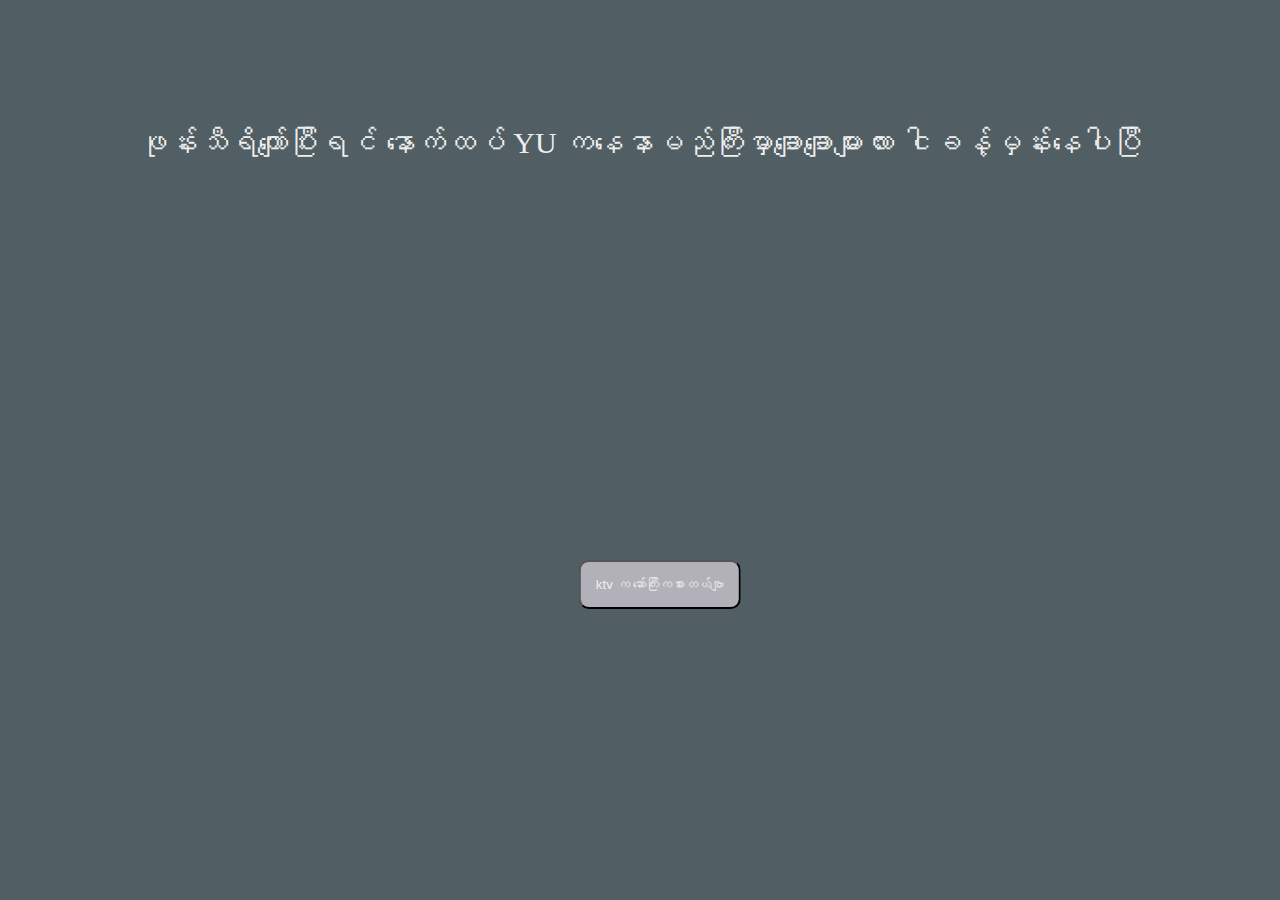
==== index.html @ b7f6ea70 "Rename apm.html to index.html" ====
<!DOCTYPE html>
<html lang="en">
<head>
    <meta charset="UTF-8">
    <meta http-equiv="X-UA-Compatible" content="IE=edge">
    <meta name="viewport" content="width=device-width, initial-scale=1.0">
    <title>APM</title>
    <link rel="stylesheet" href="styles.css">
    <script src="scripts.js"></script>
</head>
<body>
    <div id="quote"></div>
    <div id="button_frame"></div>
    
</body>
</html>
---- styles.css ----
body {
    text-align:center;
    font-size:30px;
    background:#515E63;
    color:#EEEEEE;
}

#quote {
    margin: 10%;
}

#button {
    background:#B2B1B9;
    color: #EEEEEE;
    border-radius: 10px;
    padding:15px;
    margin:20px;
    position:absolute;
    left:50%;
    top:60%;
    transform: translateX(-50%)
}
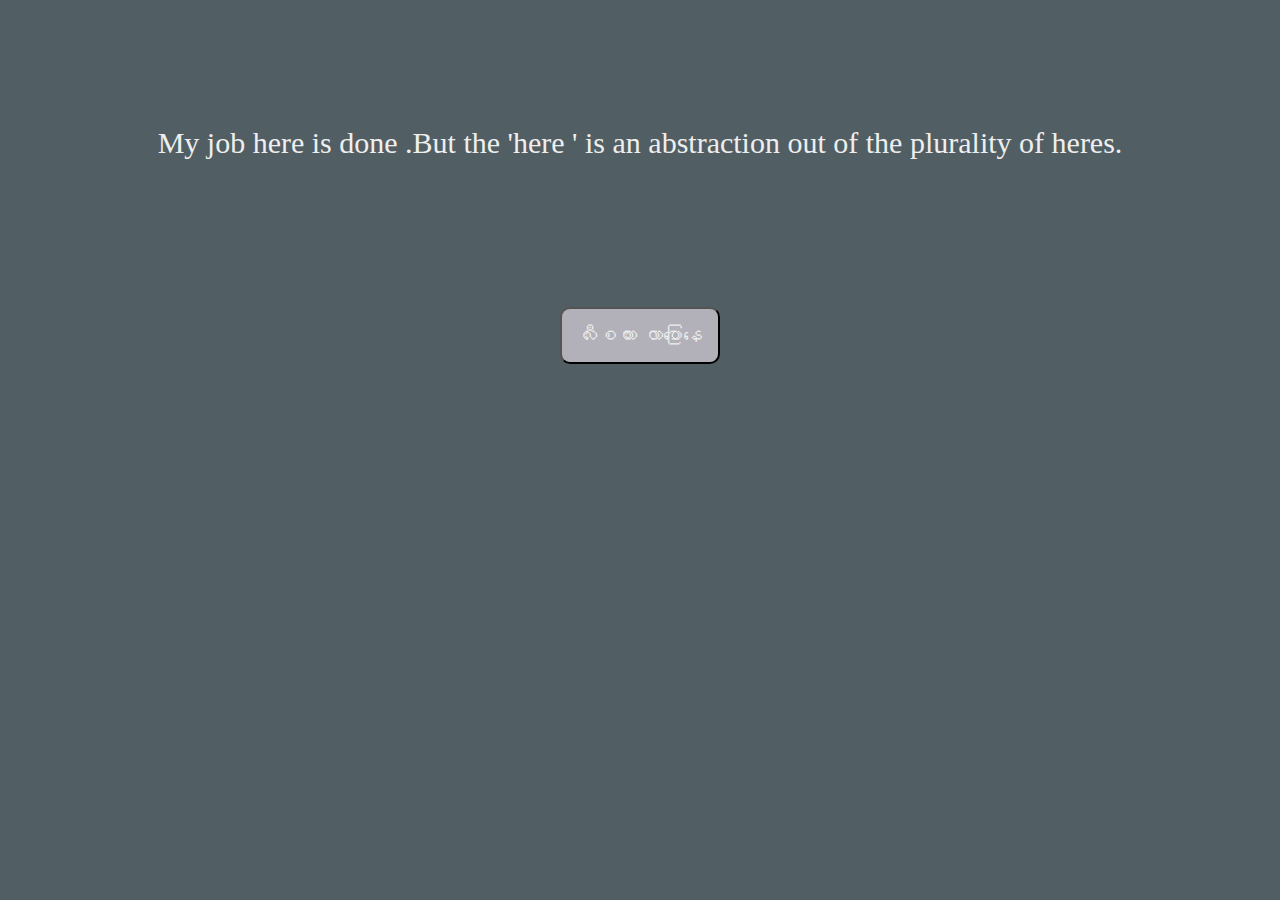
==== commit 33d931b5: "Update index.html" ====
--- a/index.html
+++ b/index.html
@@ -4,13 +4,12 @@
     <meta charset="UTF-8">
     <meta http-equiv="X-UA-Compatible" content="IE=edge">
     <meta name="viewport" content="width=device-width, initial-scale=1.0">
-    <title>APM</title>
+    <title>random apm quotes</title>
     <link rel="stylesheet" href="styles.css">
     <script src="scripts.js"></script>
 </head>
 <body>
     <div id="quote"></div>
     <div id="button_frame"></div>
-    
 </body>
 </html>
--- a/styles.css
+++ b/styles.css
@@ -12,11 +12,8 @@
 #button {
     background:#B2B1B9;
     color: #EEEEEE;
+    font-size:20px;
     border-radius: 10px;
     padding:15px;
     margin:20px;
-    position:absolute;
-    left:50%;
-    top:60%;
-    transform: translateX(-50%)
-}+}
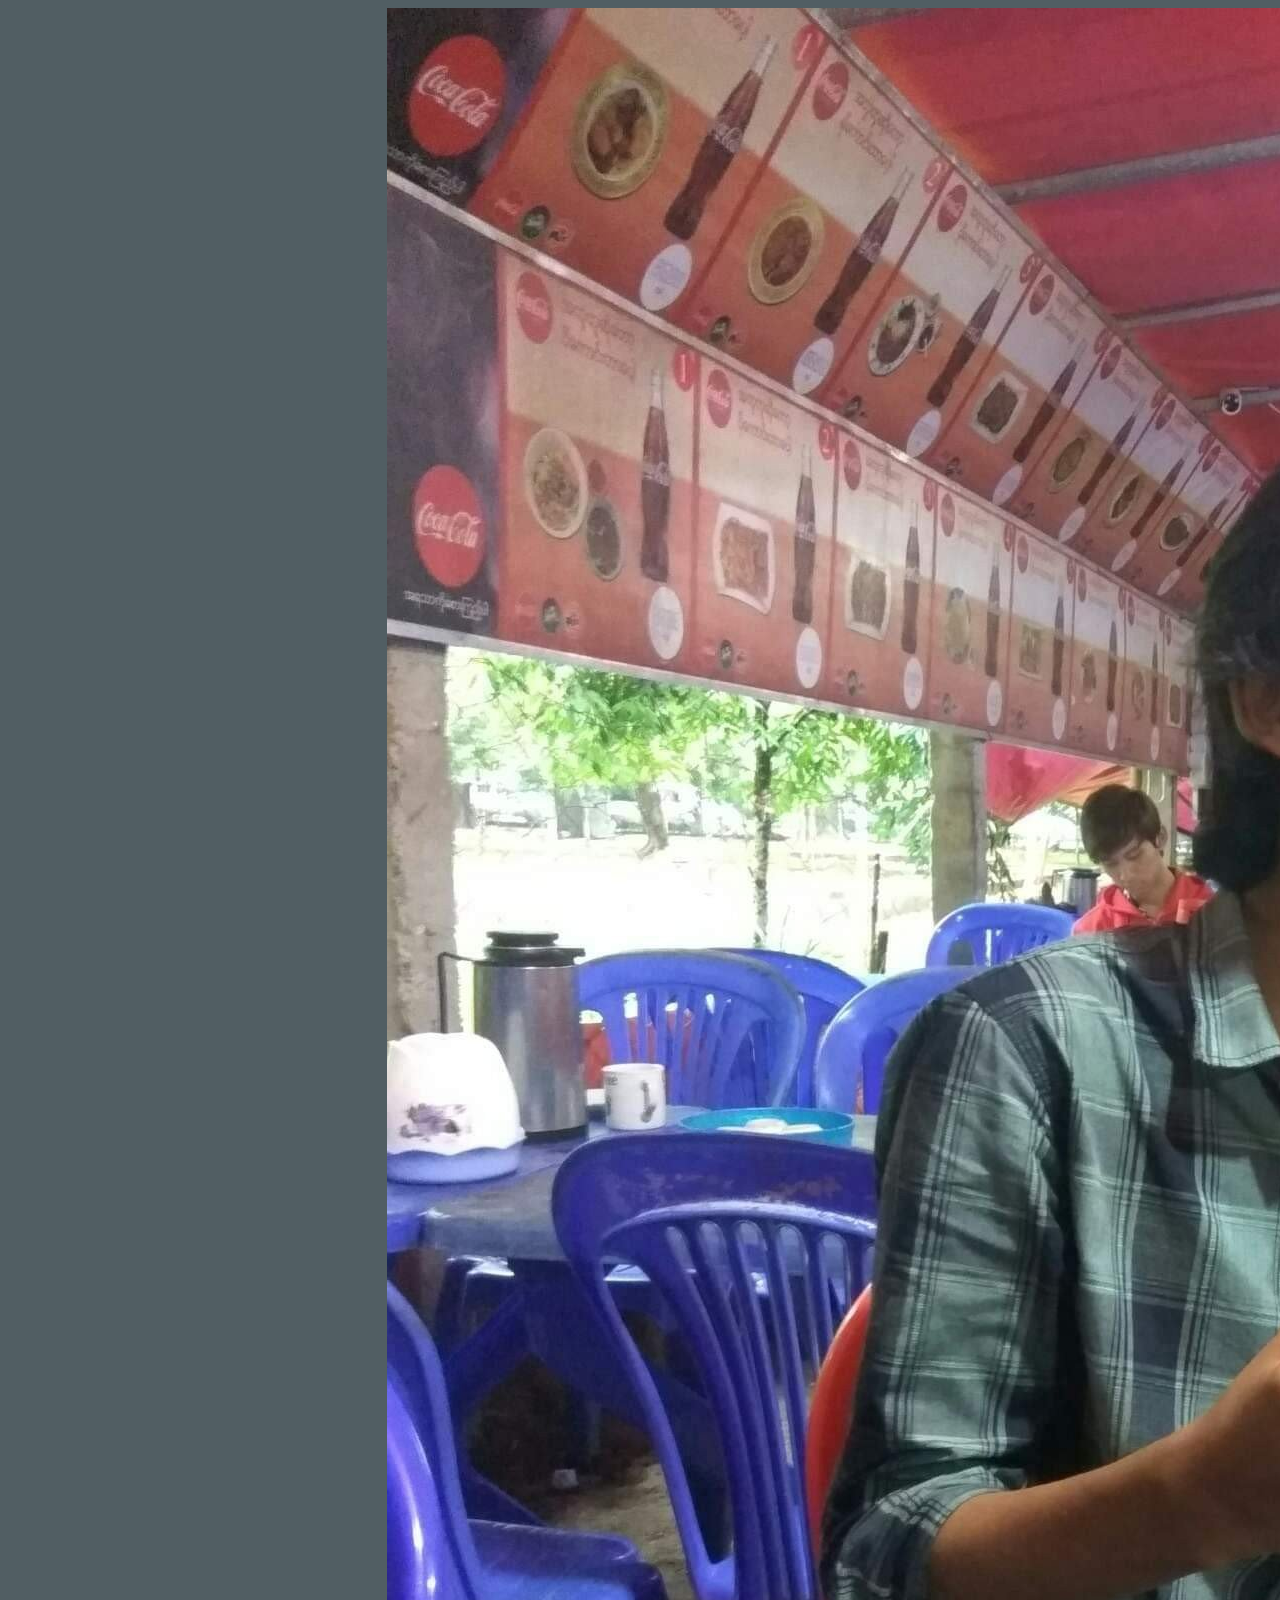
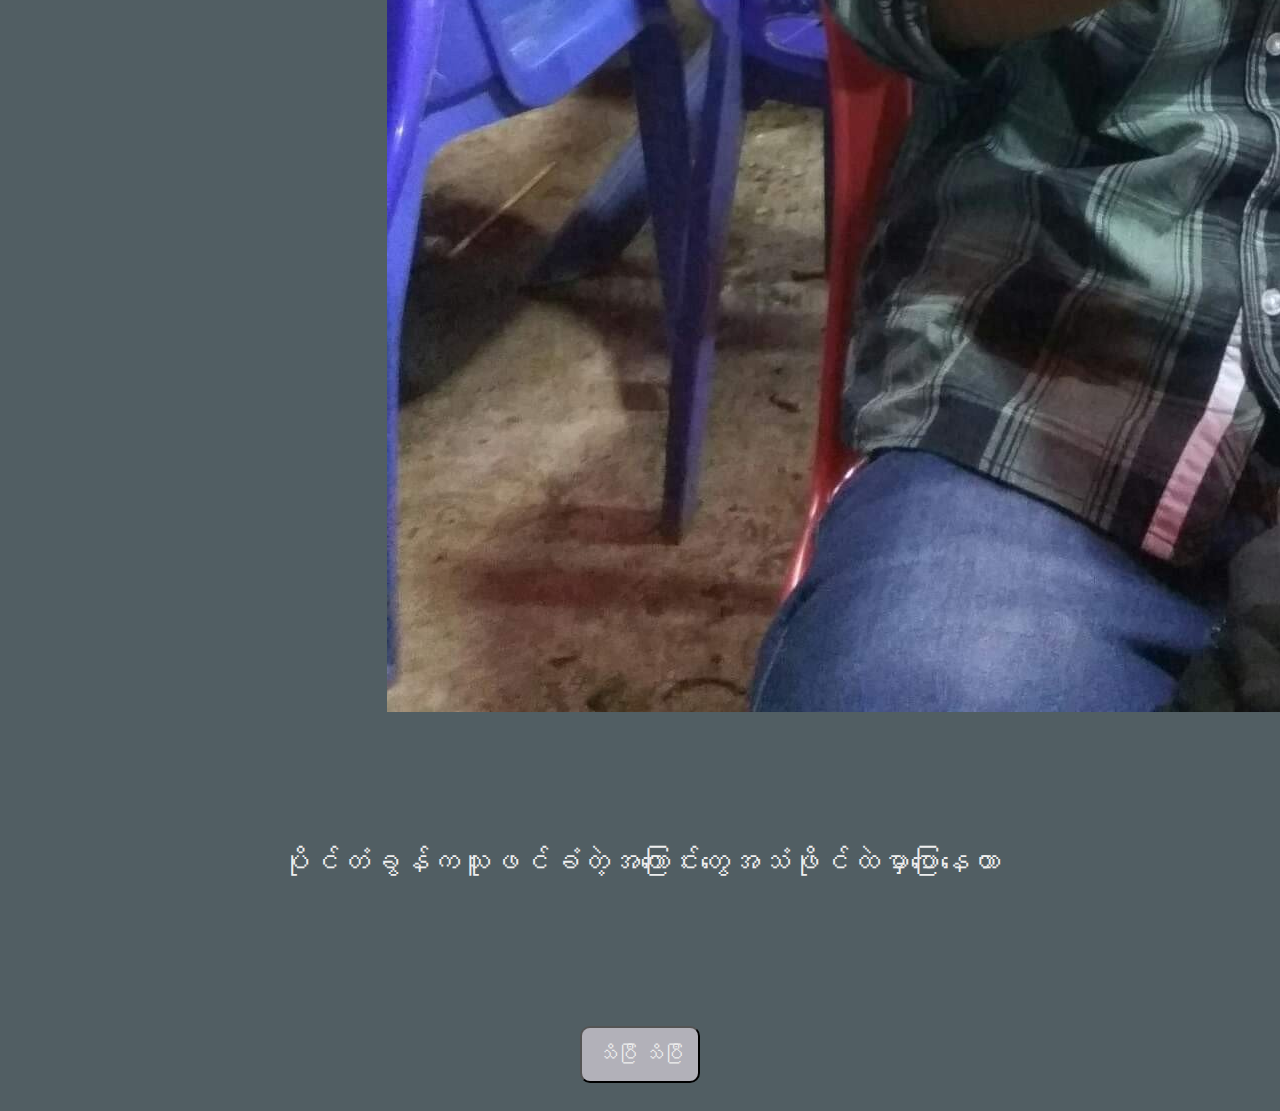
==== commit d01b8ab8: "updated" ====
--- a/index.html
+++ b/index.html
@@ -1,15 +1,16 @@
 <!DOCTYPE html>
 <html lang="en">
-<head>
-    <meta charset="UTF-8">
-    <meta http-equiv="X-UA-Compatible" content="IE=edge">
-    <meta name="viewport" content="width=device-width, initial-scale=1.0">
+  <head>
+    <meta charset="UTF-8" />
+    <meta http-equiv="X-UA-Compatible" content="IE=edge" />
+    <meta name="viewport" content="width=device-width, initial-scale=1.0" />
     <title>random apm quotes</title>
-    <link rel="stylesheet" href="styles.css">
+    <link rel="stylesheet" href="styles.css" />
     <script src="scripts.js"></script>
-</head>
-<body>
+  </head>
+  <body>
+    <div id="image"></div>
     <div id="quote"></div>
     <div id="button_frame"></div>
-</body>
+  </body>
 </html>
--- a/styles.css
+++ b/styles.css
@@ -3,6 +3,10 @@
     font-size:30px;
     background:#515E63;
     color:#EEEEEE;
+}
+
+#image {
+    margin:0 30% 0;
 }
 
 #quote {
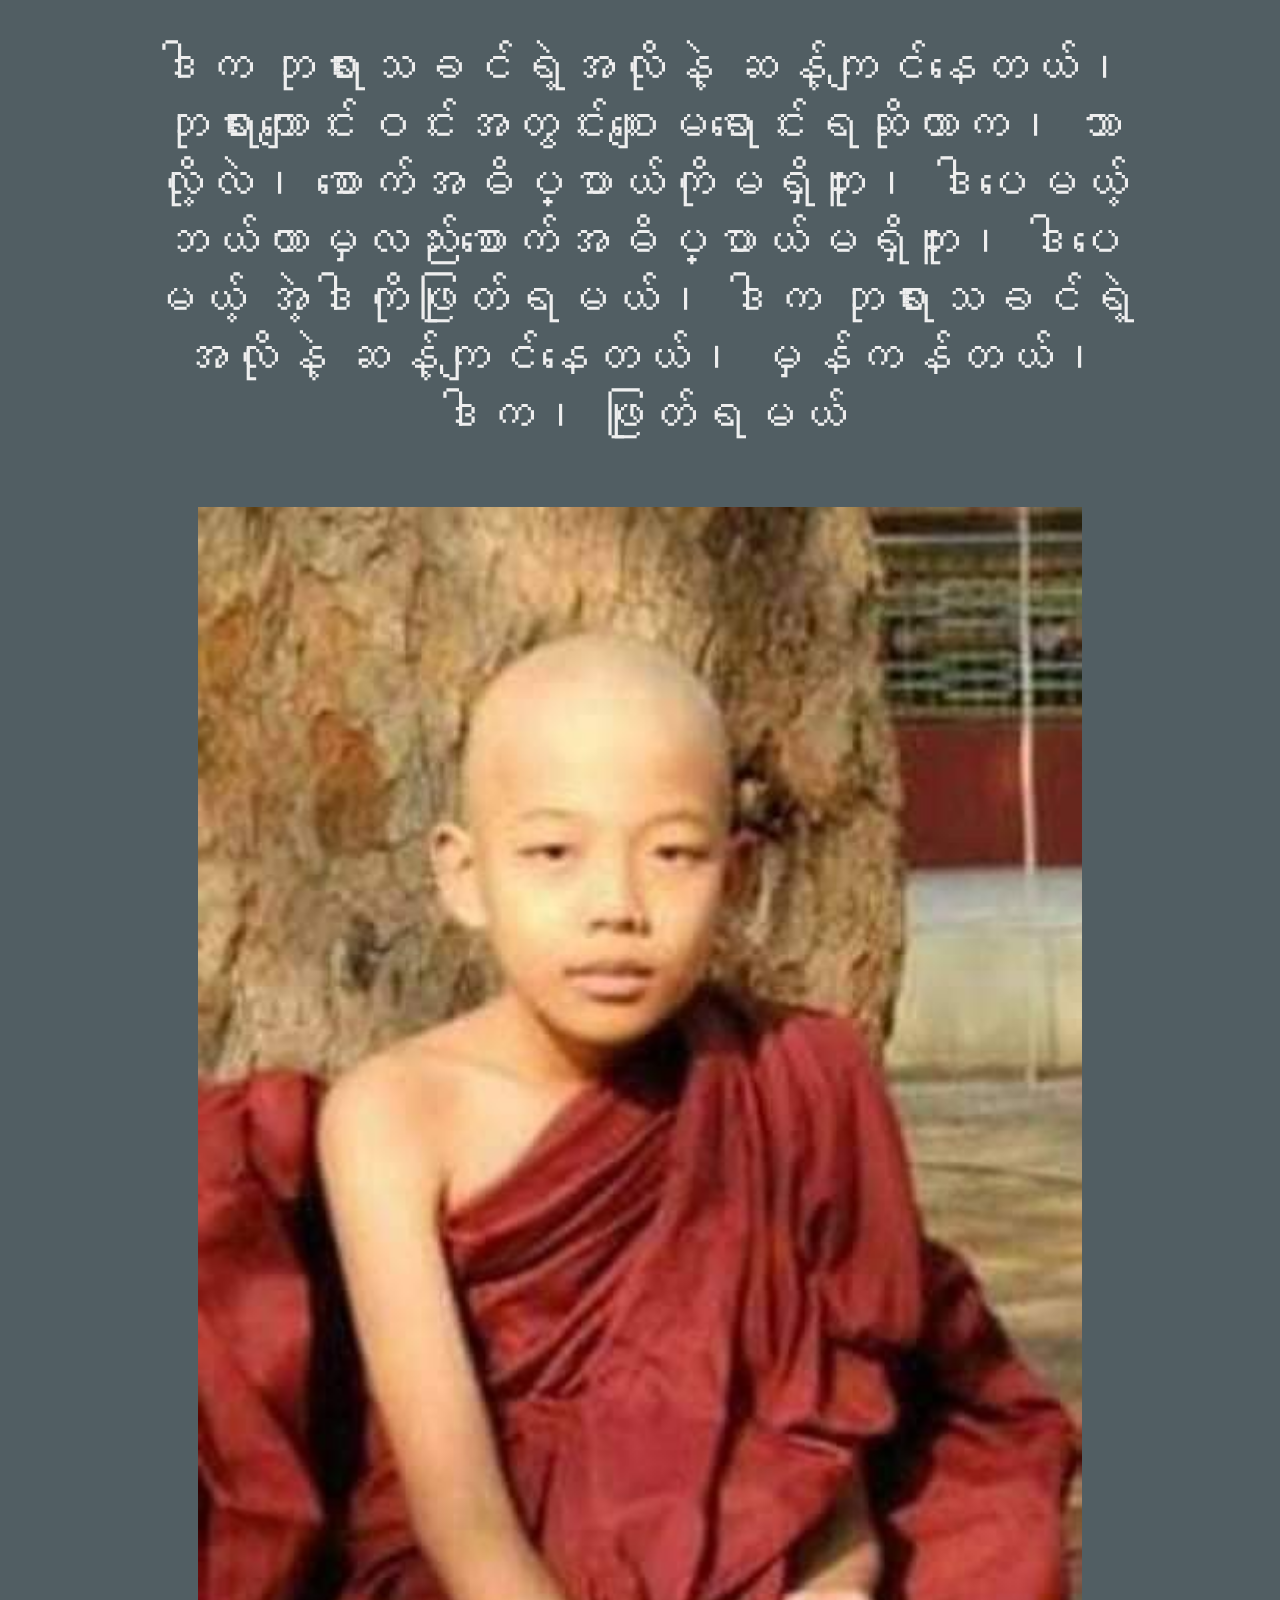
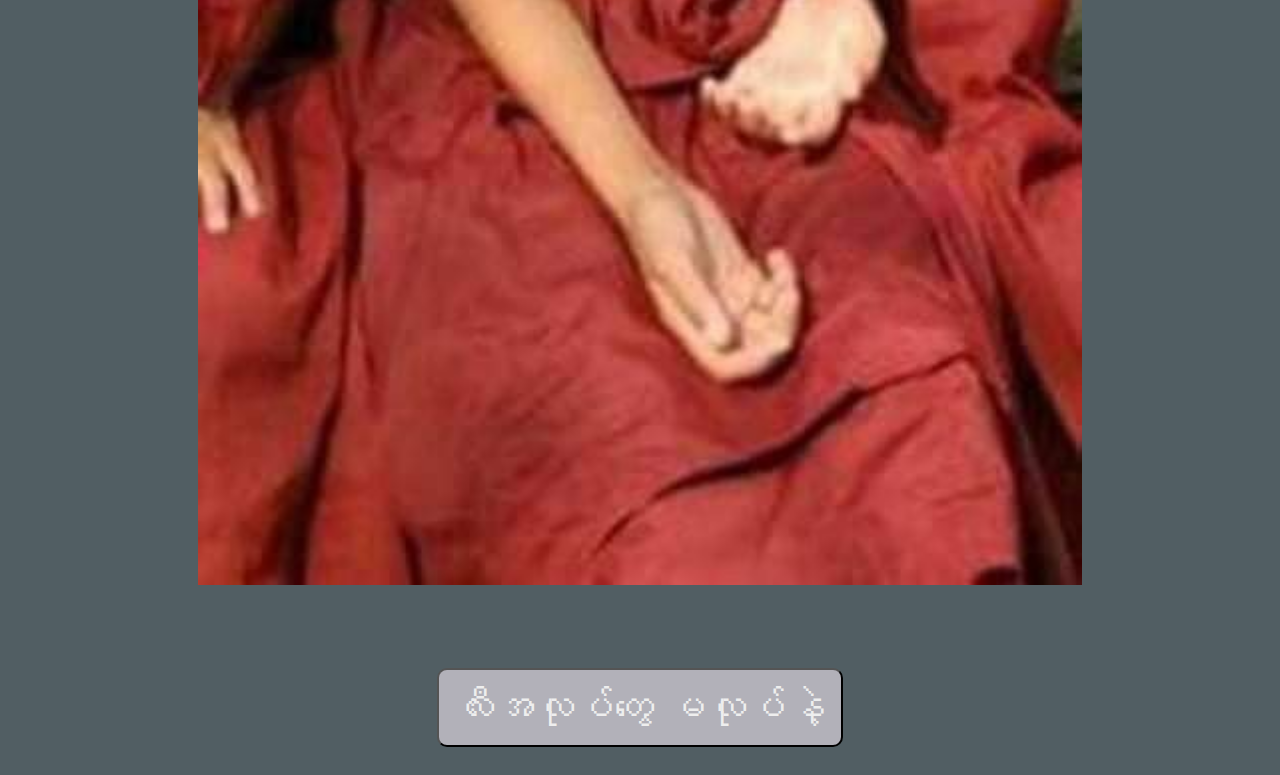
==== commit 4370e26b: "changed css" ====
--- a/index.html
+++ b/index.html
@@ -9,8 +9,9 @@
     <script src="scripts.js"></script>
   </head>
   <body>
+    
+    <div id="quote"></div>
     <div id="image"></div>
-    <div id="quote"></div>
     <div id="button_frame"></div>
   </body>
 </html>
--- a/styles.css
+++ b/styles.css
@@ -5,18 +5,21 @@
     color:#EEEEEE;
 }
 
-#image {
-    margin:0 30% 0;
+img {
+    width:70%;
+    display: block;
+    margin: 5% auto;
 }
 
 #quote {
-    margin: 10%;
+    margin: 3% 10%;
+    font-size: 50px;
 }
 
 #button {
     background:#B2B1B9;
     color: #EEEEEE;
-    font-size:20px;
+    font-size:40px;
     border-radius: 10px;
     padding:15px;
     margin:20px;
